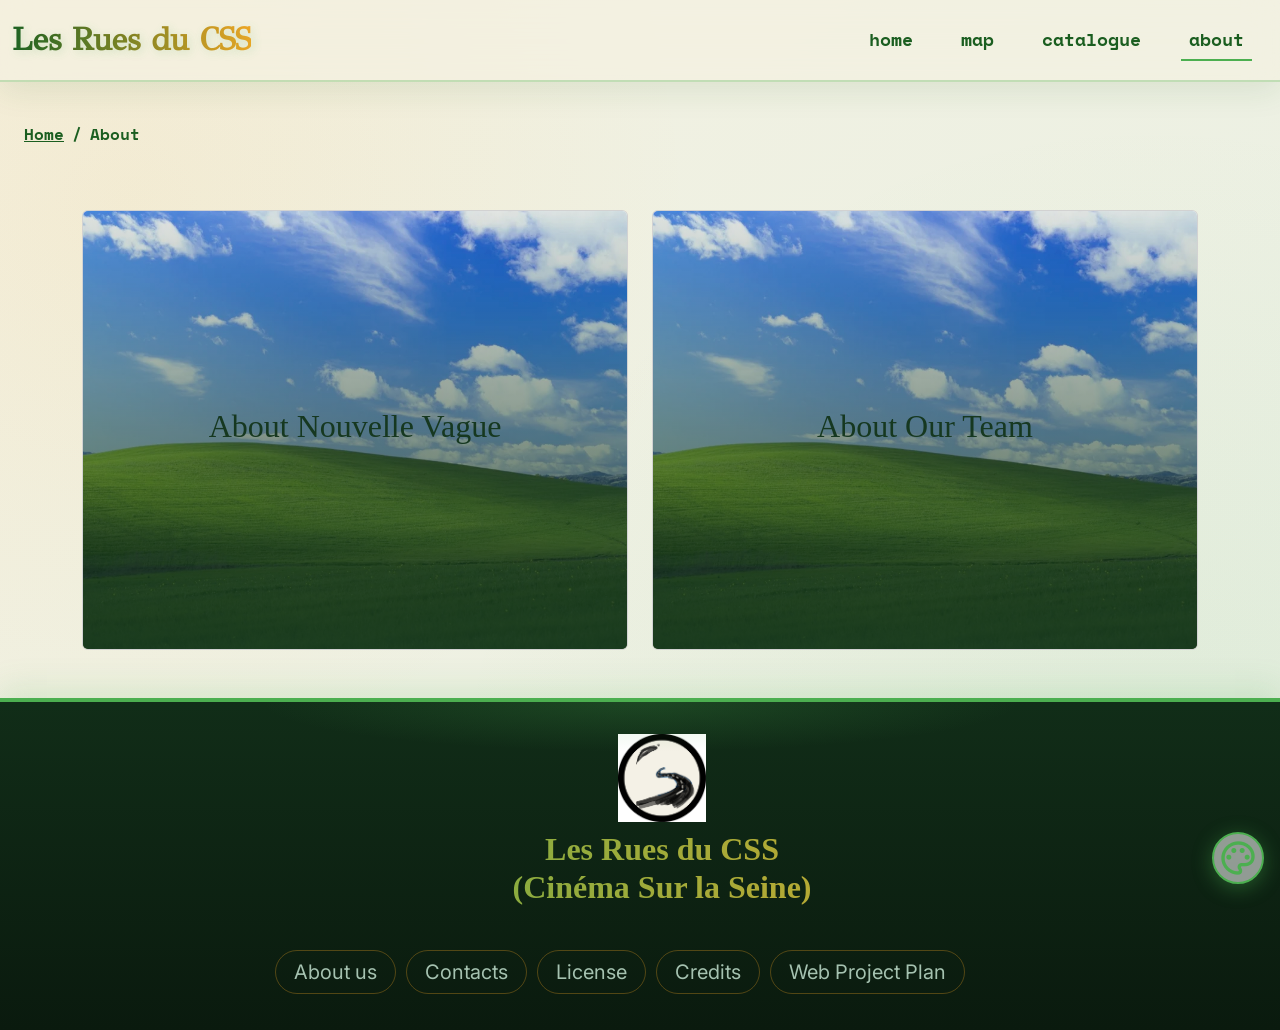
==== about.html @ 94a0505d "fixed about page" ====
<!DOCTYPE html>
<html lang="en">
    <head>
        <meta charset="utf-8">
        <meta name="viewport" content="width=device-width, initial-scale=1">
        <title>About</title>
        <link rel="icon" type="image/x-icon" href="images/S.png">
        <!--Per i google fonts-->
        <link rel="preconnect" href="https://fonts.googleapis.com">
        <link rel="preconnect" href="https://fonts.gstatic.com" crossorigin>
        <link rel="stylesheet" href="https://fonts.googleapis.com/css2?family=Material+Symbols+Outlined">
        <link href="https://fonts.googleapis.com/css2?family=Anton&family=GFS+Didot&family=Inter:ital,opsz,wght@0,14..32,100..900;1,14..32,100..900&family=Montserrat:ital,wght@0,100..900;1,100..900&family=Pinyon+Script&family=Playfair:ital,opsz,wght@0,5..1200,300..900;1,5..1200,300..900&family=Space+Mono:ital,wght@0,400;0,700;1,400;1,700&family=VT323&display=swap" rel="stylesheet">
        <!--Per le bootstrap icons-->
        <link rel="stylesheet" href="https://cdn.jsdelivr.net/npm/bootstrap-icons@1.11.3/font/bootstrap-icons.min.css">

        <!--Link bootstrap-->
        <link href="https://cdn.jsdelivr.net/npm/bootstrap@5.3.8/dist/css/bootstrap.min.css" rel="stylesheet" integrity="sha384-sRIl4kxILFvY47J16cr9ZwB07vP4J8+LH7qKQnuqkuIAvNWLzeN8tE5YBujZqJLB" crossorigin="anonymous">
        
        <!--Script bootstrap-->
        <script src="script/scripts.js" defer></script>
        <script src="https://cdn.jsdelivr.net/npm/bootstrap@5.3.8/dist/js/bootstrap.bundle.min.js" integrity="sha384-FKyoEForCGlyvwx9Hj09JcYn3nv7wiPVlz7YYwJrWVcXK/BmnVDxM+D2scQbITxI" crossorigin="anonymous"></script>
        
       <!--nostro css--> 
        <link id="stylesheet_file" rel="stylesheet"  href="styles/solarpunk_theme.css">

    </head>
    <body data-page="about">

        <div class="theme">
                <div class="closeTheme">
                    <div class="blur-background"></div>
                    <span class="material-symbols-outlined p-1">palette</span></div>
                <div class="openTheme">
                    <div class="blur-background"></div>
                    <span class="material-symbols-outlined p-1 d-block btn-tema" data-file="styles/mechanicum_theme.css">settings</span>
                    <span class="material-symbols-outlined p-1 d-block btn-tema" data-file="styles/solarpunk_theme.css">clear_day</span>
                    <span class="material-symbols-outlined p-1 d-block btn-tema" data-file="styles/nouvelle_vague_theme.css">videocam</span>
                    <span class="material-symbols-outlined p-1 d-block btn-tema" data-file="styles/eighties_theme.css">monitor</span>
                    <span class="material-symbols-outlined p-1 d-block btn-tema" data-file="styles/futurism_theme.css">flash_on</span>
                    <span class="material-symbols-outlined p-1 d-block btn-tema" data-file="styles/rococo_theme.css">spa</span>
                    <span class="material-symbols-outlined p-1 d-block btn-chiudi">palette</span>
                </div>
            </div>

        <!--navbar-->
        <nav class="navbar navbar-expand-lg">
            <div class="container-fluid">
                <span class="col-auto navbar-text">Les Rues du CSS</span>
                <button class="navbar-toggler" type="button" data-bs-toggle="collapse" data-bs-target="#navbarSupportedContent" aria-controls="navbarSupportedContent" aria-expanded="false" aria-label="Toggle navigation">
                    <span class="material-symbols-outlined">menu</span>                
                </button>
                <div class="col-auto collapse navbar-collapse justify-content-end" id="navbarSupportedContent">
                    <ul class="navbar-nav mb-2 mb-lg-0">
                        <li class="nav-item mx-3">
                            <a class="nav-link">home</a>
                        </li>
                        <li class="nav-item mx-3">
                            <a class="nav-link" aria-current="page" href="#">map</a>
                        </li>
                        <li class="nav-item mx-3">
                            <a class="nav-link" href="#">catalogue</a>
                        </li>
                        <li class="nav-item mx-3">
                            <a class="nav-link active" href="#">about</a>
                        </li>
                    </ul>
                </div>
            </div>
        </nav>
        <!--contenuto della pagina-->
        <section class="page_content py-4 m-0">
            <!--BREADCRUMBS-->
            <div class="breadcrumbs d-flex ps-4 py-3 gap-2">
                <a href="">Home</a>
                <p class="mb-0">/</p>
                <a class="disabled">About</a>
            </div>

            <div class="container">
                <div class= "row align-items-center justify-content-space-between my-4 gx-md-4 gy-4">
                    
                    <!--prima immagine cliccabile con link a About nouvelle Vague-->
                        <div class="col-md-6 col-12">
                            <div class="card p-0 about_card">
                                <a href="">
                                    <img class="img-fluid object-fit-cover" src="img/generic_bg.png" alt="Card image">
                                    <div class="card-img-overlay d-flex align-items-center justify-content-center">
                                        <h2 class="card-title">About Nouvelle Vague</h2>
                                    </div>
                                </a>
                            </div>
                        </div>

                    <div class="col-md-6 col-12">    
                        <div class="card p-0 about_card">
                            <a href="">
                                <img class="img-fluid" src="img/generic_bg.png" alt="Card image">
                                <div class="card-img-overlay d-flex align-items-center justify-content-center">
                                    <h2 class="card-title">About Our Team</h2>
                                </div>
                            </a>
                        </div> 
                    </div>   
                        
                </div>
            </div>
        </section>
        <!--FOOTER-->
            <footer class="container-fluid col-12">
                <div class="row py-5 ps-2 py-sm-3">
                    <div class="logo-footer col-xl-4 col-xxl-3 col-12 ps-xl-5 py-3">
                        <div class="logo-img row justify-content-center justify-content-xl-start">
                            <img src="img/S.png" style="max-width: 7rem; max-height: 6rem;" title="Logo" alt="Logo">
                        </div>
                        <div class="row logo-text mt-2 text-center text-xl-start">
                            <h2>Les Rues du CSS <br> (Cinéma Sur la Seine)</h2>
                        </div>
                    </div>
                    <div class="links-footer col-xl-8 col-xxl-9 col-12 pe-xl-5 py-3 py-xxl-0">
                        <div class="row align-items-center h-100">
                            
                            <ul class="nav justify-content-center justify-content-xl-between">
                                
                                <li class="nav-item"><a class="nav-link" href="#">About us</a></li>
                                <li class="nav-item"><a class="pipe nav-link">|</a></li>
                                
                                <li class="nav-item"><a class="nav-link" href="#">Contacts</a></li>
                                <li class="nav-item pipe-contacts"><a class="pipe nav-link">|</a></li>
                                
                                <li class="nav-item"><a class="nav-link" href="#">License</a></li>
                                
                                <li class="nav-item d-none d-lg-inline-block pipe-license"><a class="pipe nav-link">|</a></li>
                                
                                <li class="w-100 d-lg-none"></li>

                                <li class="nav-item mt-2 mt-lg-0"><a class="nav-link" href="#">Credits</a></li>
                                <li class="nav-item mt-2 mt-lg-0"><a class="pipe nav-link">|</a></li>
                                
                                <li class="nav-item mt-2 mt-lg-0"><a class="nav-link" href="#">Web Project Plan</a></li>
                                
                            </ul>                        
                        </div>
                    </div>                    
                </div>
            </footer>
    </body>
</html>
---- styles/solarpunk_theme.css ----
/* ==========================================================================
   LES RUES DU CSS - SOLARPUNK THEME (Ultra-Aesthetic Light Mode)
   ========================================================================== */

:root {
    /* PALETTE SOLARPUNK VIBRANTE */
    --bg-color: #f4f1e1;          /* Carta pergamena / Crema caldo */
    --bg-mint: #e8f0e4;           /* Riflesso menta leggerissimo */
    
    --text-color: #163820;        /* Verde pino scuro (migliore del nero) */
    --text-muted: #51705a;        /* Salvia intenso */
    
    --primary: #1b5e20;           /* Verde foresta */
    --primary-bright: #4caf50;    /* Verde foglia vibrante */
    
    --secondary: #f5a623;         /* Sole del mattino */
    --accent-brass: #d4af37;      /* Ottone / Oro Art Nouveau */

    /* EFFETTI VETRO DI SERRA (Glassmorphism 2.0) */
    --glass-bg: rgba(255, 255, 255, 0.55);
    --glass-border: rgba(255, 255, 255, 0.8);
    --glass-edge: rgba(76, 175, 80, 0.3);
    --glass-shadow: 0 8px 32px rgba(27, 94, 32, 0.1);
    
    /* GLOW VIBRANTI */
    --glow-green: 0 4px 20px rgba(76, 175, 80, 0.4);
    --glow-gold: 0 6px 25px rgba(245, 166, 35, 0.4);
}

/* --- TYPOGRAPHY & GLOBAL --- */
h1, h2, h3 {
    font-family: "Playfair Display", serif;
    font-optical-sizing: auto;
    font-style: normal;
    color: var(--text-color);
}

p, a, span { 
    font-family: "Inter", sans-serif;
    color: var(--text-color);
}

.material-symbols-outlined {
    font-variation-settings:
    'FILL' 0,
    'wght' 400,
    'GRAD' 0,
    'opsz' 24
}

body {
    /* Sfondo organico: un mix tra crema solare e riflessi menta */
    background: linear-gradient(135deg, var(--bg-color) 0%, var(--bg-mint) 100%) !important;
    color: var(--text-color);
    
    /* Sfere di luce fluttuanti in CSS puro */
    background-image: 
        radial-gradient(circle at 10% 20%, rgba(245, 166, 35, 0.08) 0%, transparent 40%),
        radial-gradient(circle at 90% 80%, rgba(76, 175, 80, 0.08) 0%, transparent 50%),
        linear-gradient(135deg, var(--bg-color) 0%, var(--bg-mint) 100%) !important;
    background-attachment: fixed;
}

/* Effetto Testo Metallico per gli accenti */
h1 span {
    background: linear-gradient(90deg, var(--primary-bright), var(--accent-brass));
    -webkit-background-clip: text;
    background-clip: text;
    -webkit-text-fill-color: transparent;
    text-shadow: 0px 4px 15px rgba(245, 166, 35, 0.2);
}

hr {
    border: none !important;
    height: 3px !important;
    background: linear-gradient(90deg, transparent, var(--accent-brass), transparent) !important;
    opacity: 0.7 !important;
}

/* --- NAVBAR (Vetro Iper-Luminoso) --- */
.navbar {
    background: rgba(244, 241, 225, 0.7) !important;
    -webkit-backdrop-filter: blur(16px);
    backdrop-filter: blur(16px);
    border-bottom: 2px solid var(--glass-edge);
    box-shadow: var(--glass-shadow);
}

.navbar-text {
    font-family: "GFS Didot", serif;
    font-size: clamp(1.25rem, 2vw + 1rem, 2rem);
    /* Titolo del sito dorato/verde brillante */
    background: linear-gradient(90deg, var(--primary), var(--secondary));
    -webkit-background-clip: text;
    background-clip: text;
    -webkit-text-fill-color: transparent;
    font-weight: bold;
    text-shadow: 2px 2px 10px rgba(76, 175, 80, 0.2);
}

.navbar-nav .nav-link {
    font-family: "Space Mono", monospace;
    font-weight: bold;
    font-size: clamp(0.75rem, 0.5vw + 0.75rem, 1.5rem);
    color: var(--primary) !important;
    position: relative;
}

/* Animazione organica (sottolineatura che cresce dal centro) */
.navbar-nav .nav-link::after {
    content: '';
    position: absolute;
    width: 0; height: 2px;
    display: block;
    margin-top: 5px;
    right: 0;
    background: var(--secondary);
    -webkit-transition: width 0.4s ease;
    transition: width 0.4s ease;
}
.navbar-nav .nav-link:hover::after, .navbar-nav .nav-link.active::after {
    width: 100%;
    left: 0;
    background: var(--primary-bright);
}

.navbar-toggler {
    color: var(--primary-bright) !important;
    border:  none;
    filter: drop-shadow(0 0 5px rgba(76, 175, 80, 0.5));
}

.navbar-toggler .material-symbols-outlined{
    font-size:clamp(1rem, 5vw, 3rem);
}

/* --- HERO IMAGES (Golden Hour Overlay) --- */
.hero-img, .background-image, .about_bg_image, #about_NV_bg_image {
    background-repeat: no-repeat;
    background-size: cover;
    background-position: center;
    position: relative;
    height: 50vh; /* Altezza di base per desktop */
    min-height: 400px;
    max-height: 550px;
    border-bottom: 4px solid var(--accent-brass);
}

/* Assegnazione dell'immagine di sfondo dall'interno di styles/ */
.hero-img {
    background-image: url('../img/breathless-hero.jpg');
}

/* Filtro "Golden Hour" */
.hero-img::before, .background-image::before {
    content: '';
    position: absolute;
    top: 0; left: 0; width: 100%; height: 100%;
    background: linear-gradient(to bottom, rgba(27, 94, 32, 0.3), rgba(245, 166, 35, 0.25));
    z-index: 0;
}

.catchphrase h1, .catchphrase h1 span, header > .row h1 {
    position: relative;
    z-index: 1;
    text-shadow: 0px 4px 15px rgba(0, 0, 0, 0.7);
    color: #ffffff !important; 
}

/* --- CARDS & PANELS (Serre di Vetro) --- */
.paper-card {
    background: var(--glass-bg);
    -webkit-backdrop-filter: blur(12px);
    backdrop-filter: blur(12px);
    border: 1px solid var(--glass-border);
    border-left: 4px solid var(--primary-bright); /* Bordo strutturale verde */
    border-radius: 16px;
    color: var(--text-color);
    box-shadow: var(--glass-shadow);
    transition: all 0.4s cubic-bezier(0.175, 0.885, 0.32, 1.275); /* Effetto rimbalzo */
}

.paper-card:hover {
    transform: translateY(-8px) scale(1.01);
    box-shadow: 0 15px 35px rgba(76, 175, 80, 0.2);
    border-left: 4px solid var(--secondary);
}

.paper-card a{
    color:#4caf50;
    font-weight: 500;
    text-decoration: none;
}

.paper-card a:hover{
    color:#f5a623;
    text-decoration: underline;
}

.bi-chevron-down {
    color: var(--primary-bright) !important;
    filter: drop-shadow(0 2px 4px rgba(76,175,80,0.4));
    position: absolute !important;
    top: 0.3rem;
    right: 0.75rem; 
    font-size: clamp(1rem, 0.8rem + 1vw, 1.75rem) !important;
    margin: 0;
    -webkit-text-stroke: 1px currentColor;
}

a[aria-expanded="true"] i {
    transform: rotate(180deg);
    display: inline-block;
    transition: transform 0.3s ease;
}

a[aria-expanded="false"] i {
    transition: transform 0.3s ease;
}

/* --- ZOOM CARDS & IMAGES --- */
.zoom-card {
    border-radius: 12px;
    overflow: hidden;
    box-shadow: var(--glass-shadow);
    border: 2px solid transparent;
    transition: all 0.4s ease;
}

.zoom-card .img-fluid {
    transition: transform 1s cubic-bezier(0.25, 0.46, 0.45, 0.94);
}

.zoom-card:hover {
    border-color: var(--accent-brass);
    box-shadow: var(--glow-gold);
}

.zoom-card:hover .img-fluid {
    transform: scale(1.1) rotate(1deg); /* Leggera rotazione dinamica */
}

.card-img-overlay {
    background: linear-gradient(to top, rgba(22, 56, 32, 0.9), rgba(22, 56, 32, 0.1)) !important;
    border-radius: 0;
}

.zoom-card .card-title {
    color: #ffffff !important;
    transition: all 0.3s ease;
}

.zoom-card:hover .card-title {
    color: var(--secondary) !important;
    text-shadow: 0 0 15px var(--secondary);
    transform: translateY(-5px);
}

/* Filtro fotografico Solarpunk per la home */
.explore-card {
    filter: sepia(0.3) hue-rotate(60deg) saturate(1.2) contrast(1.1); 
}

.zoom-card:hover .explore-card {
    filter: sepia(0) hue-rotate(0) saturate(1.3) contrast(1.1);
}

/* --- PILLS, BUTTONS & PROGRESS BAR --- */
button {
    border-radius: 50px !important;
    transition: all 0.3s ease;
}

.pill {
    color: #ffffff;
    border-radius: 50px;
    display: inline-flex;
    align-items: center;
    background: linear-gradient(135deg, var(--primary), var(--primary-bright));
    box-shadow: var(--glow-green);
    font-size: clamp(0.8rem, 1.3vw, 1.2rem);
    border: 2px solid transparent;
    transition: all 0.3s cubic-bezier(0.4, 0, 0.2, 1);
}

.pill:hover {
    transform: translateY(-3px);
    background: linear-gradient(135deg, var(--secondary), var(--accent-brass));
    box-shadow: var(--glow-gold);
    color: var(--text-color);
}

.pill span { color: inherit; font-weight: 600; }

.progress-bar {
    background: linear-gradient(90deg, var(--primary-bright), var(--secondary)) !important;
    box-shadow: 0 0 15px var(--primary-bright);
}

#backToFirst {
    color: #ffffff !important;
    background: linear-gradient(135deg, var(--primary), var(--primary-bright)) !important;
    border: none !important;
    box-shadow: var(--glow-green);
}

#backToFirst:hover {
    transform: scale(1.1);
    background: linear-gradient(135deg, var(--secondary), var(--accent-brass)) !important;
    box-shadow: var(--glow-gold);
}

/* --- FOOTER: LA RADICE PROFONDA --- */
/* Invece del nero, usiamo un verde foresta scurissimo con testi in oro e menta */
footer {
    background: linear-gradient(to bottom, #112d18, #0a1a0e) !important;
    border-top: 4px solid var(--primary-bright);
    box-shadow: 0 -10px 30px rgba(76, 175, 80, 0.15);
    position: relative;
    overflow: hidden;
}

/* Sfumatura luminosa interna al footer */
footer::before {
    content: '';
    position: absolute;
    top: -50px; left: 50%; transform: translateX(-50%);
    width: 60%; height: 100px;
    background: radial-gradient(ellipse, rgba(76, 175, 80, 0.2) 0%, transparent 70%);
    pointer-events: none;
}

footer a.nav-link, footer p {
    color: #a5c2b0 !important; /* Menta polvere */
}

footer .nav-link{
    font-size: 1.25rem;
}

footer h2 {
    background: linear-gradient(90deg, var(--primary-bright), var(--secondary));
    -webkit-background-clip: text;
    background-clip: text;
    -webkit-text-fill-color: transparent;
    font-weight: 900;
}

footer ul a {
    color: var(--secondary) !important;
    border: 1px solid rgba(245, 166, 35, 0.3) !important;
    background: rgba(255, 255, 255, 0.05);
    border-radius: 30px;
    padding: 6px 18px !important;
    margin: 4px 5px;
    transition: all 0.3s ease;
}

footer ul a:not(.pipe):hover {
    color: #112d18 !important;
    background-color: var(--secondary);
    box-shadow: var(--glow-gold);
    transform: translateY(-2px);
}

.pipe { display: none !important; } /* Niente barre verticali industriali */

/* --- BREADCRUMBS --- */
.breadcrumbs a, .breadcrumbs p {
    font-family: "Space Mono", monospace;
    color: var(--primary);
    font-weight: 600;
}
.breadcrumbs a.disabled {
    text-decoration: none;
}

.breadcrumbs a:not(.disabled) {
    text-decoration: underline;
}

.breadcrumbs a:hover:not(.disabled) {
    color: var(--secondary);    
    text-shadow: 0 0 8px rgba(245, 166, 35, 0.4);
}

/* --- MAP & CATALOGUE SPECIFICS --- */

/* --- MAPPA LEAFLET SOLARPUNK --- */
#map {
    height: 65vh;
    min-height: 450px;
    width: 95%;
    margin: 1.5rem auto;
    border: 2px solid var(--glass-border);
    box-shadow: var(--glass-shadow);
    background-color: var(--bg-color);
    z-index: 1; /* Rimane sotto la navbar */
}

#head-info #title-sect {
    color: var(--primary);
    font-weight: bold;
    margin: 1rem 0;
}

#info-panel {
    border: 1px solid var(--glass-border);
    background: var(--glass-bg);
    -webkit-backdrop-filter: blur(12px);
    backdrop-filter: blur(12px);
    box-shadow: var(--glass-shadow);
}

.card_link { 
    color: var(--primary-bright); 
    font-weight: bold; 
    text-decoration: none; 
    text-decoration-color: transparent; 
    transition: 0.3s;
}

.card_link:not(span):hover{ 
    color: var(--secondary); 
    text-decoration-color: var(--secondary); 
}

.card_arrow {
    color: #a87c43 !important;
    display: inline-block;
    width: 0;
    opacity: 0;
    overflow: hidden;
    white-space: nowrap;
    transition: width 1s linear, opacity 0.5s linear, margin-left 1s linear;
    color: var(--accent-brass);
}

.card_link:hover .card_arrow {
    width: auto; 
    opacity: 1;
    margin-left: 0.10rem;
}

.row_catalogue .card img {
    width: 100%;
    aspect-ratio: 4/3;
    object-fit: cover;
    object-position: center;
}

.pagination button { 
    padding: 8px 12px;
    text-decoration: none;
    border: 1px solid var(--primary-bright, #4caf50);
    color: var(--primary, #2e7d32);  
    background-color: transparent;
    margin: 0 4px;
    border-radius: 5px;
    display: inline-flex;
    align-items: center;
    justify-content: center;
}

.pagination .page-num:hover, .pagination .page-num.active { 
    background-color: var(--primary-bright, #4caf50);
    color: #ffffff !important;
    transition: 0.3s ease;
}

.pagination .arrow:hover {
    background: var(--accent-brass, #ffd54f);
    color: #1a1a1a !important;
}

.pagination button:disabled {
    opacity: 0.4;
    cursor: not-allowed;
    pointer-events: none;
}

.pagination .page-ellipsis {
    padding: 8px 6px;
    color: var(--primary, #2e7d32);
    display: inline-flex;
    align-items: center;
    justify-content: center;
    user-select: none;
}

#desktop_filter_toggle { 
    background-color: #d4af37; 
    color: var(--primary); 
    border: 2px solid var(--primary-bright);
    box-shadow: var(--glow-green);
}
#desktop_filter_toggle:hover { 
    background-color: var(--primary-bright); 
    color: #ffffff; 
}

/* =========================================
   STRUTTURA FILTRI CATALOGO (Necessaria per JS)
   ========================================= */

/* Comportamento della sidebar SOLO su Desktop */
@media (min-width: 768px) {
    .filter-sidebar {
        /* Larghezza desiderata del menu a comparsa */
        width: 25%;
        /* Transizione fluida su larghezza per l'effetto push */
        transition: width 0.3s ease-in-out;
        overflow-x: hidden;
        flex-shrink: 0;
    }

    /* Stato chiuso di default gestito da JS */
    .filter-sidebar.collapsed-desktop {
        width: 0;
    }

    .filter-content-wrapper {
        width: 100%;
        padding: 1rem;
    }

    /* Animazione rotazione icona freccia */
    .btn-desktop-toggle #arrow_forward_ios {
        transition: transform 0.3s ease;
    }

    /* Classe aggiunta da JS per ruotare la freccia */
    .btn-desktop-toggle.is-open #arrow_forward_ios {
        transform: rotate(180deg);
    }
}

/* Comportamento Mobile */
@media (max-width: 767.98px) {
    /* Il padding corretto per l'Offcanvas nativo di Bootstrap */
    .filter-content-wrapper {
        width: 100%;
        padding: 0;
    }
}

.filter-group {
    margin-bottom: 1.5rem;
}

.filter-group label {
    font-weight: 500;
    margin-bottom: 0.5rem;
}

.btn-mobile-toggle {
    background-color: var(--glass-edge);
    border: 2px solid #A87C43;
    border-radius: 50px;
    padding: 0.75rem;
    font-family: "GFS Didot", Times, serif;
}

#catalogue_page_title {
    border-bottom: 2px solid var(--glass-edge);
}

.custom-panel, .sub-panel-filter, .sub-panel-explore {
    background: var(--glass-bg);
    -webkit-backdrop-filter: blur(16px);
    backdrop-filter: blur(16px);
    border: 1px solid var(--glass-border);
    box-shadow: 0 10px 40px rgba(27, 94, 32, 0.15);
    border-radius: 16px;
}

/* --- SCROLLBAR ECOLOGICA BIO-LUMINESCENTE --- */
::-webkit-scrollbar { width: 12px; }
::-webkit-scrollbar-track { background: var(--bg-color); }
::-webkit-scrollbar-thumb {
    background: var(--primary-bright);
    border-radius: 12px;
    border: 3px solid var(--bg-color);
}
::-webkit-scrollbar-thumb:hover { 
    background: var(--secondary); 
}


/* ==========================================================================
   MEDIA QUERIES
   ========================================================================== */
@media (max-width: 520px) {
    .hero-img { height: 30vh !important; background-position: 20% center !important; }
}
@media (min-width:521px) and (max-width: 768px) {
    .hero-img { background-position: 50% center !important; }
    header#prova { height: 30vh; background-position: left bottom !important; }
}
@media (max-width: 992px) {
    .hero-img { height: 40vh; background-position: 35% center; }
    .pipe-license { display: none !important; }
    header#prova { height: 40vh; background-position: left bottom !important; }
    .catchphrase { font-size: 2.7rem !important; }
}
@media (min-width:769px) and (max-width: 942px) {
    .hero-img { background-position: 70% center !important; }
}
@media (min-width: 1000px) and (max-width: 1200px) {
    header#prova { background-position: 60% center; }
}
@media (min-width: 767px) and (max-width: 928px) {
    .pretty-catch { display: block !important; }
}
@media (min-width: 1408px) {
    .pretty-big-catch { display: none !important; }
}
@media (min-width: 796px) {
    .pretty-title { display: none; }
}
@media (max-width: 795px) {
    .pretty-title { display: block; }
}
@media (max-width:440px) {
    .pipe-contacts { opacity: 0 !important; }
}
@media (min-width: 1199px) and (max-width: 1282px) {
    .logo-footer, .links-footer { flex: 0 0 auto !important; width: 100% !important; }
    .links-footer { padding-top: 1rem !important; padding-bottom: 1rem !important; }
    .links-footer .row ul, .logo-footer .logo-img.justify-content-center { justify-content: center !important; }
    .logo-footer .logo-text.text-center { text-align: center !important; }
}
@media (max-width: 577px) {
    .catchphrase { font-size: 2rem !important; }
    header > .row { height: 60% !important; }        
}


/*ABOUT*/

/* 1. The container stays exactly the same size */
.about_card {
  overflow: hidden; /* This is the "window" that stays still */
  display: block;   /* Ensures the anchor tag respects dimensions */
  position: relative;
}

.about_card:hover h2{
    color: var(--secondary);
}

.about_card:hover {
    border: 3px solid var(--primary-bright);
}

/* 2. The image transition */
.about_card img {
  transition: transform 0.5s ease;
  width: 100%;
  height: 100%;
}

/* 3. TARGET ONLY THE IMAGE ON HOVER */
/* Correct: The card is hovered, but ONLY the image scales */
.about_card:hover img {
  transform: scale(1.1);
}

/* Ensure the overlay doesn't zoom with the image */
.about_card:hover .card-img-overlay {
  transform: none; 
}


.about_bg_image {
    background-image: url(../img/generic_bg.png);
    background-size: cover;
    background-position: center;
    background-repeat: no-repeat;
    height: 30vw;
}

/* ==========================================================================
   FIX FUNZIONALITÀ TOUR.HTML E JS (Logica di visualizzazione)
   ========================================================================== */

/* Nasconde tutti i paragrafi di base */
.paragraph {
    display: none !important;
}

/* Mostra solo il paragrafo attivo con l'animazione */
.active {
    display: block !important;
    animation: fade 1s ease forwards;
}

@keyframes fade {
    from { opacity: 0; }
    to { opacity: 1; }
}

/* Gestione dei bottoni disabilitati (quando arrivi a inizio/fine tour) */
button:disabled {
    pointer-events: auto !important;
    cursor: not-allowed !important;
    opacity: 0.3 !important;
    filter: grayscale(1) !important;
    box-shadow: none !important;
    transform: none !important;
}

/* Fix per i Bottoni Previous/Next (Li trasformiamo in leve di ferro) */
.btn-outline-secondary {
    color: var(--text-bone) !important;
    background: var(--void-black) !important;
    border: 4px solid var(--iron-plate) !important;
    box-shadow: 4px 4px 0 var(--blood-rust) !important;
    font-family: "Space Mono", monospace !important;
    text-transform: uppercase;
    font-weight: 900;
    transition: 0s !important;
    border-radius: 0 !important;
}

.btn-outline-secondary:hover:not(:disabled) {
    background: var(--blood-rust) !important;
    color: var(--void-black) !important;
    border-color: var(--void-black) !important;
    transform: translate(4px, 4px);
    box-shadow: 0px 0px 0 #000 !important;
}

/* Fix della struttura del Menu dei Temi in basso a destra */
.theme {
    height: auto;
}

.closeTheme, .openTheme {
    position: fixed;
    bottom: 1rem;
    right: 1rem;
    z-index: 1000;
    cursor: pointer;
}

.closeTheme span {
    font-size: 2.5rem;
    border: 2px solid var(--primary-bright);
    border-radius: 100%;
    color: var(--primary-bright);
    background: var(--glass-bg);
    backdrop-filter: blur(8px);
    box-shadow: var(--glow-green);
    display: block;
}

.openTheme {
    display: none;
    border: 2px solid var(--primary-bright);
    border-radius: 50px;
    background: var(--glass-bg);
    backdrop-filter: blur(8px);
    box-shadow: var(--glow-green);
}

.openTheme span {
    color: var(--primary-bright);
    font-size: 2.5rem;
    display: block;
    padding: 5px;
    background: transparent;
    cursor: pointer;
}

.openTheme span:hover, .closeTheme span:hover {
    color: var(--secondary);
}

.blur-background {
    position: absolute;
    top: 0;
    left: 0;
    width: 100%;
    height: 100%;
    -webkit-backdrop-filter: blur(4px);
    backdrop-filter: blur(4px);
    z-index: -1;
    border-radius: 50px;
}
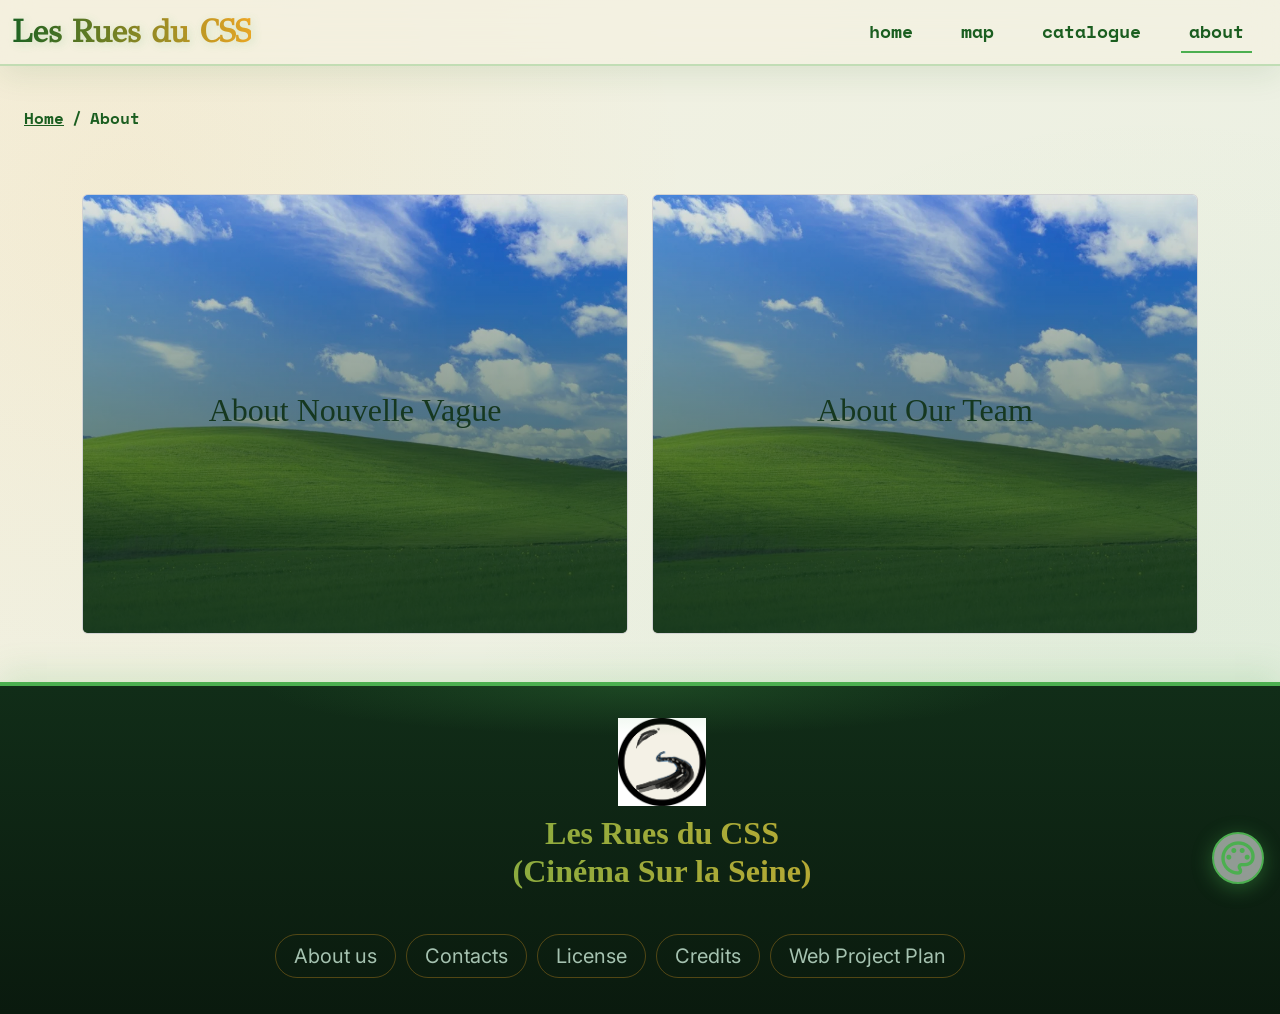
==== commit 797657be: "stylized the map for all the themes and added link reference to all the links" ====
--- a/about.html
+++ b/about.html
@@ -45,23 +45,23 @@
         <!--navbar-->
         <nav class="navbar navbar-expand-lg">
             <div class="container-fluid">
-                <span class="col-auto navbar-text">Les Rues du CSS</span>
+                <a href="index.html" id="logo-link"><span class="col-auto navbar-text">Les Rues du CSS</span></a>
                 <button class="navbar-toggler" type="button" data-bs-toggle="collapse" data-bs-target="#navbarSupportedContent" aria-controls="navbarSupportedContent" aria-expanded="false" aria-label="Toggle navigation">
                     <span class="material-symbols-outlined">menu</span>                
                 </button>
                 <div class="col-auto collapse navbar-collapse justify-content-end" id="navbarSupportedContent">
                     <ul class="navbar-nav mb-2 mb-lg-0">
                         <li class="nav-item mx-3">
-                            <a class="nav-link">home</a>
+                            <a class="nav-link" href="index.html">home</a>
                         </li>
                         <li class="nav-item mx-3">
-                            <a class="nav-link" aria-current="page" href="#">map</a>
+                            <a class="nav-link" aria-current="page" href="map.html">map</a>
                         </li>
                         <li class="nav-item mx-3">
-                            <a class="nav-link" href="#">catalogue</a>
+                            <a class="nav-link" href="catalogue.html">catalogue</a>
                         </li>
                         <li class="nav-item mx-3">
-                            <a class="nav-link active" href="#">about</a>
+                            <a class="nav-link active" aria-current="page">about</a>
                         </li>
                     </ul>
                 </div>
@@ -71,7 +71,7 @@
         <section class="page_content py-4 m-0">
             <!--BREADCRUMBS-->
             <div class="breadcrumbs d-flex ps-4 py-3 gap-2">
-                <a href="">Home</a>
+                <a href="index.html">Home</a>
                 <p class="mb-0">/</p>
                 <a class="disabled">About</a>
             </div>
@@ -82,7 +82,7 @@
                     <!--prima immagine cliccabile con link a About nouvelle Vague-->
                         <div class="col-md-6 col-12">
                             <div class="card p-0 about_card">
-                                <a href="">
+                                <a href="about_nouvelle_vague.html">
                                     <img class="img-fluid object-fit-cover" src="img/generic_bg.png" alt="Card image">
                                     <div class="card-img-overlay d-flex align-items-center justify-content-center">
                                         <h2 class="card-title">About Nouvelle Vague</h2>
@@ -93,7 +93,7 @@
 
                     <div class="col-md-6 col-12">    
                         <div class="card p-0 about_card">
-                            <a href="">
+                            <a href="about_our_team.html">
                                 <img class="img-fluid" src="img/generic_bg.png" alt="Card image">
                                 <div class="card-img-overlay d-flex align-items-center justify-content-center">
                                     <h2 class="card-title">About Our Team</h2>
--- a/styles/solarpunk_theme.css
+++ b/styles/solarpunk_theme.css
@@ -98,6 +98,10 @@
     text-shadow: 2px 2px 10px rgba(76, 175, 80, 0.2);
 }
 
+#logo-link{
+    text-decoration: none;
+}
+
 .navbar-nav .nav-link {
     font-family: "Space Mono", monospace;
     font-weight: bold;
@@ -409,7 +413,37 @@
     background: var(--glass-bg);
     -webkit-backdrop-filter: blur(12px);
     backdrop-filter: blur(12px);
+    padding: 20px;
     box-shadow: var(--glass-shadow);
+}
+
+.leaflet-popup-content-wrapper .card{
+    border: none;
+}
+
+#map .card .card-body button{
+    background: linear-gradient(135deg, var(--primary), var(--primary-bright));
+    color: #ffffff;
+    border: none;
+    margin-top: 10px;
+}
+
+#map .card .card-body button:hover{
+    background: linear-gradient(135deg, var(--secondary), var(--accent-brass));
+    box-shadow: var(--glow-gold);
+}
+
+#map .card .card-body{
+    padding:10px 10px;
+}
+
+#info-panel #img-div img{
+    max-height: 400px;
+    margin: auto;
+}
+
+#map .leaflet-popup-content .card{
+    padding: 0px !important;
 }
 
 .card_link { 
@@ -485,6 +519,7 @@
     display: inline-flex;
     align-items: center;
     justify-content: center;
+    -webkit-user-select: none;
     user-select: none;
 }
 
@@ -671,13 +706,159 @@
   transform: none; 
 }
 
-
-.about_bg_image {
-    background-image: url(../img/generic_bg.png);
-    background-size: cover;
-    background-position: center;
-    background-repeat: no-repeat;
-    height: 30vw;
+#meet-team {
+    font-size: clamp(2rem, 4vw + 1.25rem, 3.5rem);
+    font-weight: 500;
+    line-height: 1.2;
+}
+
+.card.id_team{
+    border:none;
+}
+
+.id_team{
+    box-shadow: var(--glow-gold);
+}
+
+.id_team .card-body{
+    border-radius: 6px;
+    border-top-left-radius: 0px;
+    border-top-right-radius: 0px;
+    border: 3px var(--accent-brass) solid;
+    border-top: 0px;
+    background-color: var(--glass-bg);
+}
+
+/*ABOUT NOUVELLE VAGUE*/
+
+@media (min-width: 991px){
+    aside.bookmarks {
+        position: sticky; 
+        top: 20px; /* Regola questa distanza in base alle tue esigenze */
+    }
+}
+
+aside.bookmarks {
+    align-self: flex-start; /* Fondamentale per layout flex */
+    height: auto;
+}
+
+/* ==========================================================================
+   MENU ASIDE - STILE SOLARPUNK (Serra Cartografica)
+   ========================================================================== */
+
+aside.bookmarks {
+    /* 1. Effetto Vetro (Glassmorphism) ereditato dalle tue card */
+    line-height: 1.5;
+    padding: 10px;
+    background: var(--glass-bg);
+    -webkit-backdrop-filter: blur(12px);
+    backdrop-filter: blur(12px);
+    border: 1px solid var(--glass-border);
+    border-radius: 16px;
+    padding: 1.5rem 1.5rem 1.5rem 2rem !important;
+    
+    /* 2. Bordo strutturale bio-tech e Ombreggiatura */
+    border-left: 4px solid var(--primary-bright); 
+    box-shadow: var(--glass-shadow);
+    transition: all 0.4s cubic-bezier(0.175, 0.885, 0.32, 1.275);
+}
+
+aside.bookmarks:hover {
+    box-shadow: 0 15px 35px rgba(76, 175, 80, 0.15);
+    border-left: 4px solid var(--secondary); /* Al passaggio diventa oro mattutino */
+}
+
+aside.bookmarks ol {
+    list-style: none; /* Togliamo i numeri base */
+    counter-reset: solarpunk-counter; /* Creiamo un contatore custom */
+    padding-left: 0;
+    margin-bottom: 0;
+}
+
+aside.bookmarks ol li {
+    counter-increment: solarpunk-counter;
+    margin-bottom: 0.85rem;
+    position: relative;
+    padding-left: 2.2rem;
+}
+
+/* 5. Stile per i Numeri (stile codice / terminale verde) */
+aside.bookmarks ol li::before {
+    content: counter(solarpunk-counter, decimal-leading-zero) "."; /* Formato 01, 02 */
+    position: absolute;
+    left: 0;
+    top: 0;
+    color: var(--primary-bright);
+    font-family: "Space Mono", monospace;
+    font-weight: bold;
+    font-size: 0.95rem;
+    text-shadow: var(--glow-green);
+}
+
+/* 6. Stile Link del Menu */
+aside.bookmarks a {
+    color: var(--text-muted); /* Color salvia */
+    text-decoration: none;
+    font-family: "Inter", sans-serif;
+    font-size: 0.95rem;
+    font-weight: 500;
+    transition: all 0.3s ease;
+    display: inline-block;
+}
+
+/* 7. Hover dinamico e luminoso */
+aside.bookmarks a:hover {
+    color: var(--secondary);
+    transform: translateX(6px); /* Scorrimento in avanti fluido */
+    text-shadow: var(--glow-gold);
+}
+
+
+/* ==========================================================================
+   STILE TESTO PRINCIPALE (GRASSETTI E LINK SOLARPUNK)
+   ========================================================================== */
+
+/* Elementi Strong - Radicati a terra */
+#about_NV_text_content strong {
+    color: var(--primary); /* Verde foresta scuro per non appesantire */
+    font-weight: 800;
+}
+
+#about_NV_text_content h2 {
+    font-size: clamp(1.5rem, 1.2rem + 1.5vw, 2.25rem);    
+    font-weight: 400;
+}
+
+#about_NV_text_content h2:not(#revolution){
+    padding-top: 2.5rem;
+}
+
+#about_NV_text_content p{
+    font-size: clamp(1rem, 0.9rem + 0.3vw, 1.25rem);
+    line-height: 1.6;    
+    font-weight: 400;
+}
+
+/* Link nel testo - Gialli e sottolineati di default */
+#about_NV_text_content a {
+    color: var(--secondary);
+    text-decoration: underline; 
+    text-decoration-color: rgba(245, 166, 35, 0.6); /* Sottolineatura giallo-oro leggermente trasparente */
+    text-underline-offset: 4px; /* Stacca la linea dal testo per un look più pulito */
+    transition: all 0.3s ease;
+}
+
+/* Hover dei Link - Effetto bagliore solare/neon */
+#about_NV_text_content a:hover {
+    color: #f5a623; /* Diventa leggermente più chiaro/dorato al passaggio */
+    text-decoration-color: var(--accent-brass);
+    text-decoration-thickness: 2px; /* La linea diventa un po' più spessa */
+    
+    /* Il bagliore! Usiamo due livelli di text-shadow per creare un vero effetto "Glow" */
+    text-shadow: 
+        0 0 8px rgba(245, 166, 35, 0.8),
+        0 0 15px rgba(245, 166, 35, 0.4);
 }
 
 /* ==========================================================================
@@ -750,6 +931,7 @@
     border-radius: 100%;
     color: var(--primary-bright);
     background: var(--glass-bg);
+    -webkit-backdrop-filter: blur(8px);
     backdrop-filter: blur(8px);
     box-shadow: var(--glow-green);
     display: block;
@@ -760,6 +942,7 @@
     border: 2px solid var(--primary-bright);
     border-radius: 50px;
     background: var(--glass-bg);
+    -webkit-backdrop-filter: blur(8px);
     backdrop-filter: blur(8px);
     box-shadow: var(--glow-green);
 }
@@ -773,7 +956,7 @@
     cursor: pointer;
 }
 
-.openTheme span:hover, .closeTheme span:hover {
+.openTheme span:not(.btn-chiudi):hover {
     color: var(--secondary);
 }
 
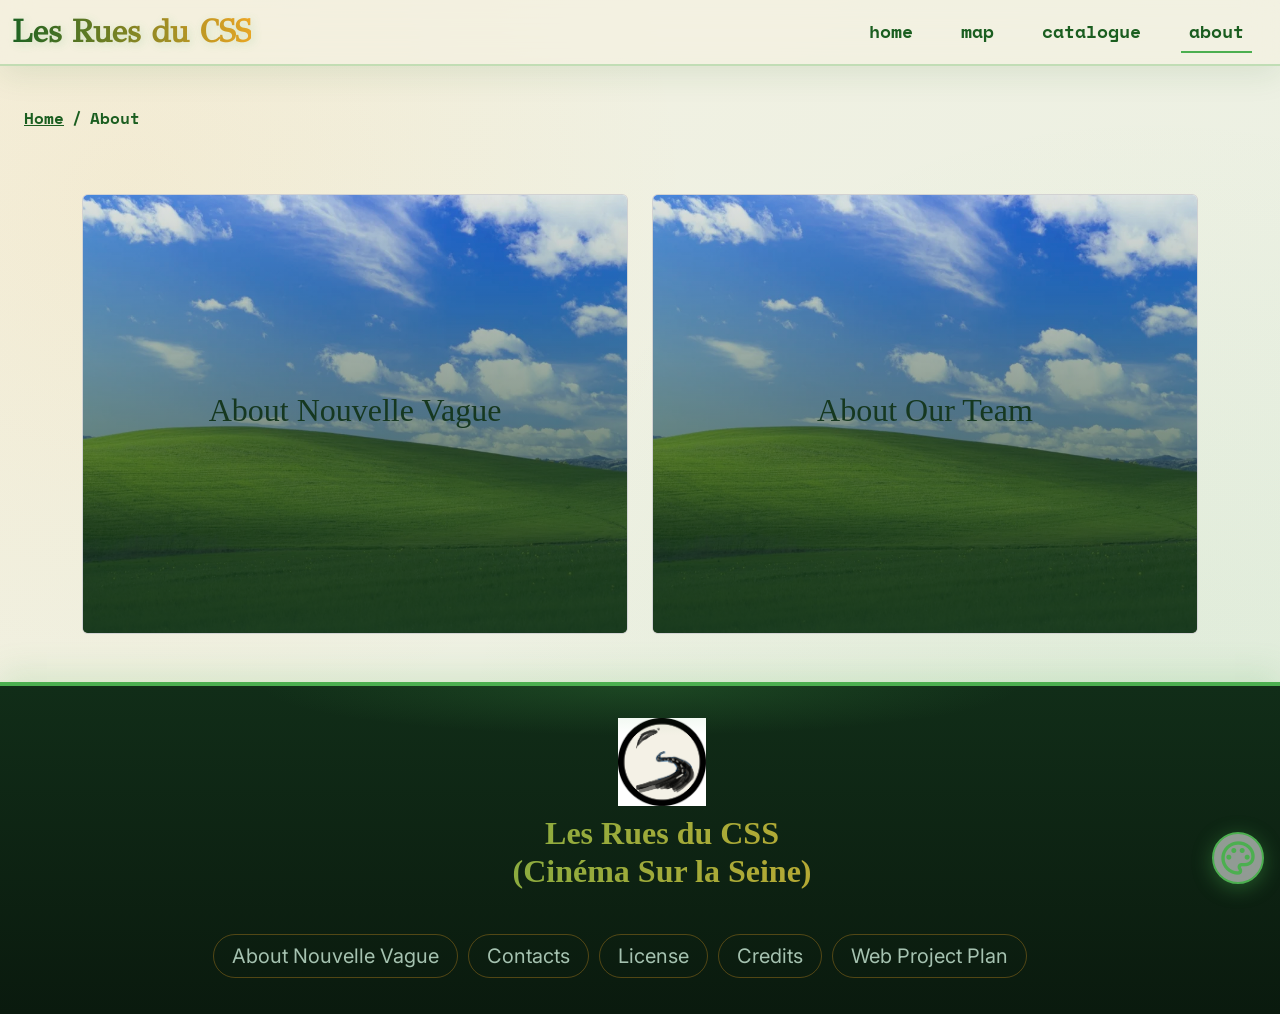
==== commit 2ff587fe: "adjust photos and breadcrumbs" ====
--- a/about.html
+++ b/about.html
@@ -107,41 +107,41 @@
         </section>
         <!--FOOTER-->
             <footer class="container-fluid col-12">
-                <div class="row py-5 ps-2 py-sm-3">
-                    <div class="logo-footer col-xl-4 col-xxl-3 col-12 ps-xl-5 py-3">
-                        <div class="logo-img row justify-content-center justify-content-xl-start">
-                            <img src="img/S.png" style="max-width: 7rem; max-height: 6rem;" title="Logo" alt="Logo">
-                        </div>
-                        <div class="row logo-text mt-2 text-center text-xl-start">
-                            <h2>Les Rues du CSS <br> (Cinéma Sur la Seine)</h2>
-                        </div>
+            <div class="row py-5 ps-2 py-sm-3">
+                <div class="logo-footer col-xl-4 col-xxl-3 col-12 ps-xl-5 py-3">
+                    <div class="logo-img row justify-content-center justify-content-xl-start">
+                        <img src="img/S.png" style="max-width: 7rem; max-height: 6rem;" title="Logo" alt="Logo">
                     </div>
-                    <div class="links-footer col-xl-8 col-xxl-9 col-12 pe-xl-5 py-3 py-xxl-0">
-                        <div class="row align-items-center h-100">
+                    <div class="row logo-text mt-2 text-center text-xl-start">
+                        <h2>Les Rues du CSS <br> (Cinéma Sur la Seine)</h2>
+                    </div>
+                </div>
+                <div class="links-footer col-xl-8 col-xxl-9 col-12 pe-xl-5 py-3 py-xxl-0">
+                    <div class="row align-items-center h-100">
+                        
+                        <ul class="nav justify-content-center justify-content-xl-between">
                             
-                            <ul class="nav justify-content-center justify-content-xl-between">
-                                
-                                <li class="nav-item"><a class="nav-link" href="#">About us</a></li>
-                                <li class="nav-item"><a class="pipe nav-link">|</a></li>
-                                
-                                <li class="nav-item"><a class="nav-link" href="#">Contacts</a></li>
-                                <li class="nav-item pipe-contacts"><a class="pipe nav-link">|</a></li>
-                                
-                                <li class="nav-item"><a class="nav-link" href="#">License</a></li>
-                                
-                                <li class="nav-item d-none d-lg-inline-block pipe-license"><a class="pipe nav-link">|</a></li>
-                                
-                                <li class="w-100 d-lg-none"></li>
+                            <li class="nav-item"><a class="nav-link" href="about_nouvelle_vague.html">About Nouvelle Vague</a></li>
+                            <li class="nav-item"><a class="pipe nav-link">|</a></li>
+                            
+                            <li class="nav-item"><a class="nav-link" href="#">Contacts</a></li>
+                            <li class="nav-item pipe-contacts"><a class="pipe nav-link">|</a></li>
+                            
+                            <li class="nav-item"><a class="nav-link" href="#">License</a></li>
+                            
+                            <li class="nav-item d-none d-lg-inline-block pipe-license"><a class="pipe nav-link">|</a></li>
+                            
+                            <li class="w-100 d-lg-none"></li>
 
-                                <li class="nav-item mt-2 mt-lg-0"><a class="nav-link" href="#">Credits</a></li>
-                                <li class="nav-item mt-2 mt-lg-0"><a class="pipe nav-link">|</a></li>
-                                
-                                <li class="nav-item mt-2 mt-lg-0"><a class="nav-link" href="#">Web Project Plan</a></li>
-                                
-                            </ul>                        
-                        </div>
-                    </div>                    
-                </div>
-            </footer>
+                            <li class="nav-item mt-2 mt-lg-0"><a class="nav-link" href="about_us.html">Credits</a></li>
+                            <li class="nav-item mt-2 mt-lg-0"><a class="pipe nav-link">|</a></li>
+                            
+                            <li class="nav-item mt-2 mt-lg-0"><a class="nav-link" href="#">Web Project Plan</a></li>
+                            
+                        </ul>                        
+                    </div>
+                </div>                    
+            </div>
+        </footer>
     </body>
 </html>
--- a/styles/solarpunk_theme.css
+++ b/styles/solarpunk_theme.css
@@ -269,6 +269,21 @@
     filter: sepia(0) hue-rotate(0) saturate(1.3) contrast(1.1);
 }
 
+/*TOUR*/
+
+.background-image {
+    width:100%;
+    height:50vh;
+    background: linear-gradient(to bottom, rgba(27, 94, 32, 0.3), rgba(245, 166, 35, 0.25)), url('../img/saint_sulpiere.png');    background-repeat: no-repeat;
+    background-position: bottom center;
+    background-size:cover;
+    background-attachment: fixed;
+}
+
+.background-image h2 {
+    font-size: clamp(1.5rem, 1.2rem + 1.5vw, 2.25rem);
+}
+
 /* --- PILLS, BUTTONS & PROGRESS BAR --- */
 button {
     border-radius: 50px !important;
@@ -280,7 +295,7 @@
     border-radius: 50px;
     display: inline-flex;
     align-items: center;
-    background: linear-gradient(135deg, var(--primary), var(--primary-bright));
+    background: var(--primary-bright);
     box-shadow: var(--glow-green);
     font-size: clamp(0.8rem, 1.3vw, 1.2rem);
     border: 2px solid transparent;
@@ -301,6 +316,32 @@
     box-shadow: 0 0 15px var(--primary-bright);
 }
 
+#tourDropdownMenuButton {
+    border-radius: 8px !important;
+    background-color: transparent;
+    border: 2px solid var(--secondary);
+    color: var(--secondary);
+}
+
+#tourDropdownMenuButton:hover {
+    background-color: var(--accent-brass);
+    color: #EDEAE2;
+}
+
+/*TOUR MAP*/
+
+.tour-container #map {
+    margin: 0 0 0.5rem 0;
+}
+
+.tour-container h3 {
+   color: #1b5e20;
+}
+
+#backToFirstContainer {
+    margin: 1rem 0; 
+}
+
 #backToFirst {
     color: #ffffff !important;
     background: linear-gradient(135deg, var(--primary), var(--primary-bright)) !important;
@@ -312,6 +353,10 @@
     transform: scale(1.1);
     background: linear-gradient(135deg, var(--secondary), var(--accent-brass)) !important;
     box-shadow: var(--glow-gold);
+}
+
+#backToFirst span{
+    color: inherit;
 }
 
 /* --- FOOTER: LA RADICE PROFONDA --- */
@@ -444,6 +489,13 @@
 
 #map .leaflet-popup-content .card{
     padding: 0px !important;
+}
+
+.leaflet-popup-content .card img {
+    width: 100%;
+    aspect-ratio: 16/9;
+    object-fit: cover;
+    object-position: center;
 }
 
 .card_link { 
@@ -601,12 +653,11 @@
 }
 
 .custom-panel, .sub-panel-filter, .sub-panel-explore {
-    background: var(--glass-bg);
+    background: rgba(255, 255, 255, 0.1);
     -webkit-backdrop-filter: blur(16px);
     backdrop-filter: blur(16px);
-    border: 1px solid var(--glass-border);
     box-shadow: 0 10px 40px rgba(27, 94, 32, 0.15);
-    border-radius: 16px;
+    border-radius: 20px;
 }
 
 /* --- SCROLLBAR ECOLOGICA BIO-LUMINESCENTE --- */
@@ -891,26 +942,37 @@
     transform: none !important;
 }
 
-/* Fix per i Bottoni Previous/Next (Li trasformiamo in leve di ferro) */
-.btn-outline-secondary {
-    color: var(--text-bone) !important;
-    background: var(--void-black) !important;
-    border: 4px solid var(--iron-plate) !important;
-    box-shadow: 4px 4px 0 var(--blood-rust) !important;
-    font-family: "Space Mono", monospace !important;
-    text-transform: uppercase;
-    font-weight: 900;
-    transition: 0s !important;
-    border-radius: 0 !important;
-}
-
-.btn-outline-secondary:hover:not(:disabled) {
-    background: var(--blood-rust) !important;
-    color: var(--void-black) !important;
-    border-color: var(--void-black) !important;
-    transform: translate(4px, 4px);
-    box-shadow: 0px 0px 0 #000 !important;
-}
+/* Fix per i Bottoni Previous/Next */
+.tour-container #btn-next, .tour-container #btn-prev, button#btn-next-mobile, button#btn-prev-mobile {
+    color: #ffffff !important;
+    background: var(--primary-bright) !important;
+    border-radius: 6px !important;
+    border:0;
+}
+
+.tour-container #btn-next:hover, .tour-container #btn-prev:hover, button#btn-next-mobile:hover, button#btn-prev-mobile:hover {
+    transform: scale(1.1);
+    background: var(--accent-brass) !important;
+    box-shadow: var(--glow-gold);
+    border-radius: 6px !important;
+}
+
+@media (max-width: 992px){
+    #backToFirstRow{
+        margin: 0 0 0.5rem 0 !important;
+    }
+
+    #backToFirstCol{
+        width: 97%;
+        margin: auto;
+        padding-right:0px;
+    }
+ 
+    .tour-container #map{
+        margin: auto auto 0.5rem auto;
+    }
+}
+
 
 /* Fix della struttura del Menu dei Temi in basso a destra */
 .theme {
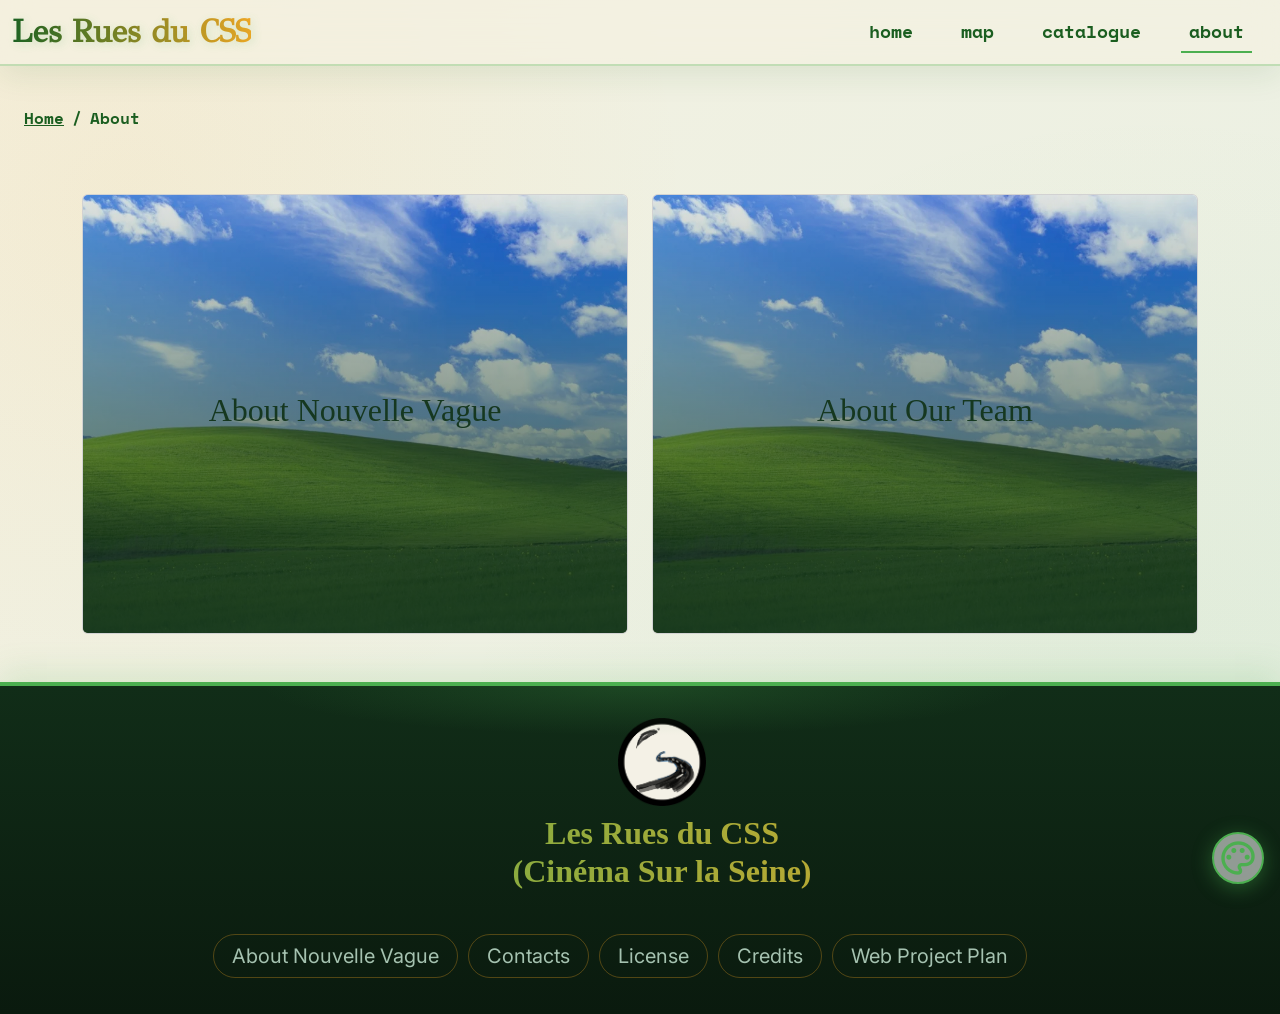
==== commit c77546c2: "added favicon and new logo image" ====
--- a/about.html
+++ b/about.html
@@ -5,6 +5,8 @@
         <meta name="viewport" content="width=device-width, initial-scale=1">
         <title>About</title>
         <link rel="icon" type="image/x-icon" href="images/S.png">
+        <link rel="icon" type="image/x-icon" href="img/S.svg">
+        
         <!--Per i google fonts-->
         <link rel="preconnect" href="https://fonts.googleapis.com">
         <link rel="preconnect" href="https://fonts.gstatic.com" crossorigin>
--- a/styles/solarpunk_theme.css
+++ b/styles/solarpunk_theme.css
@@ -311,6 +311,10 @@
 
 .pill span { color: inherit; font-weight: 600; }
 
+.progress {
+    width: 95%;
+}
+
 .progress-bar {
     background: linear-gradient(90deg, var(--primary-bright), var(--secondary)) !important;
     box-shadow: 0 0 15px var(--primary-bright);
@@ -466,6 +470,15 @@
     border: none;
 }
 
+.leaflet-popup-content {
+  display: flex;
+  justify-content: center;
+}
+
+.leaflet-popup-content .card {
+  max-width: 100%; /* Prevents the card from overflowing the popup */
+}
+
 #map .card .card-body button{
     background: linear-gradient(135deg, var(--primary), var(--primary-bright));
     color: #ffffff;
@@ -485,6 +498,29 @@
 #info-panel #img-div img{
     max-height: 400px;
     margin: auto;
+}
+
+#info-panel button{
+    background: linear-gradient(135deg, var(--primary), var(--primary-bright));
+    color: #ffffff;
+    border: none;
+    margin-top: 10px;
+    padding: 2px 8px !important;
+}
+
+#info-panel button:hover{
+    background: linear-gradient(135deg, var(--secondary), var(--accent-brass));
+    box-shadow: var(--glow-gold);
+}
+
+#info-panel #button-row {
+    display: flex;
+    justify-content: center; /* Centers the button horizontally */
+}
+
+#info-panel #btn-film {
+    width: fit-content; /* Makes the button only as wide as its text */
+    padding: 0.2rem 4rem !important;
 }
 
 #map .leaflet-popup-content .card{
@@ -973,6 +1009,10 @@
     }
 }
 
+.tour-container #nextPrevRow {
+   margin-bottom: 3rem; 
+}
+
 
 /* Fix della struttura del Menu dei Temi in basso a destra */
 .theme {
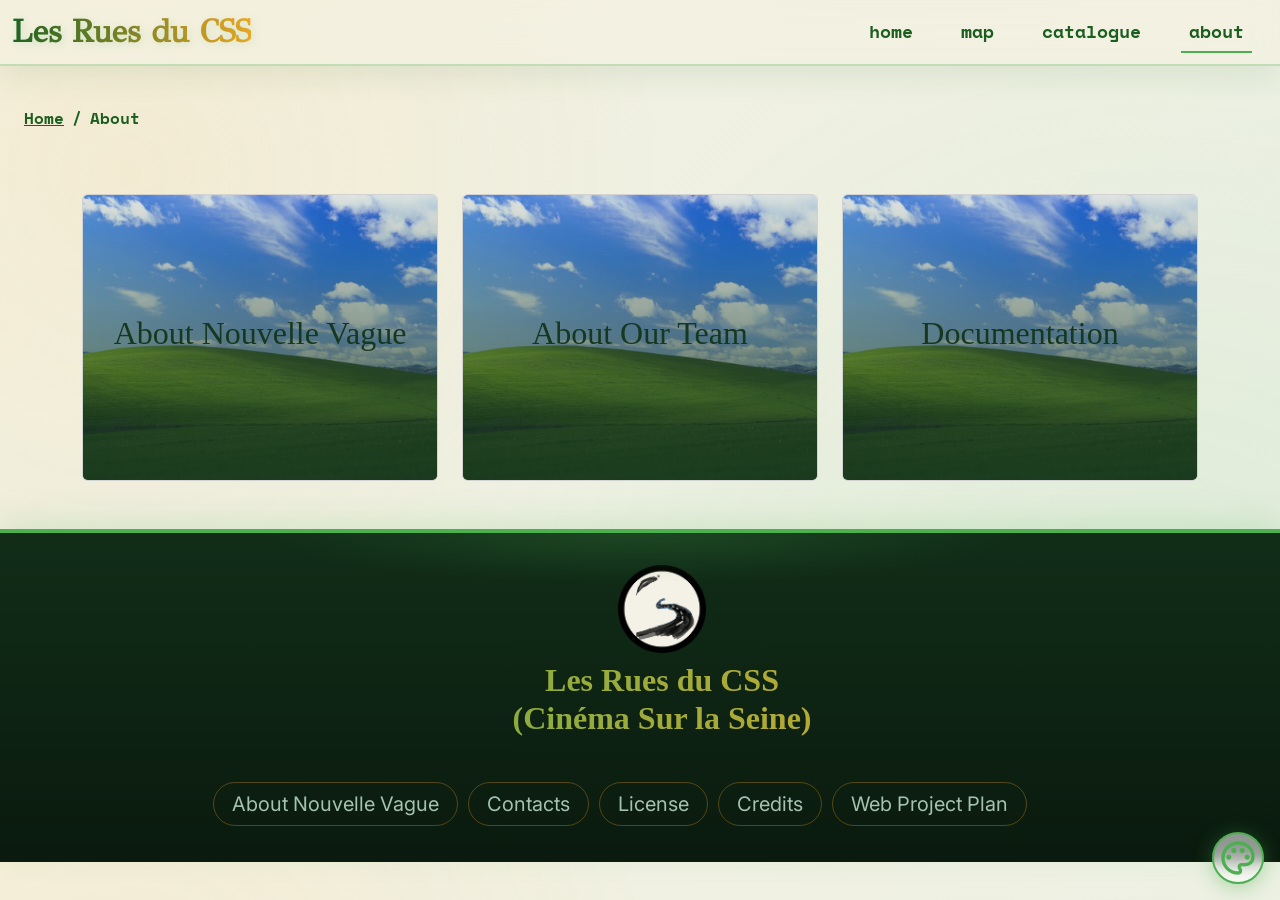
==== commit ffa1bd6e: "Added documentation html" ====
--- a/about.html
+++ b/about.html
@@ -79,26 +79,39 @@
             </div>
 
             <div class="container">
-                <div class= "row align-items-center justify-content-space-between my-4 gx-md-4 gy-4">
+                <div class="row align-items-center justify-content-center my-4 gx-md-4 gy-4">
                     
-                    <!--prima immagine cliccabile con link a About nouvelle Vague-->
-                        <div class="col-md-6 col-12">
-                            <div class="card p-0 about_card">
-                                <a href="about_nouvelle_vague.html">
-                                    <img class="img-fluid object-fit-cover" src="img/generic_bg.png" alt="Card image">
-                                    <div class="card-img-overlay d-flex align-items-center justify-content-center">
-                                        <h2 class="card-title">About Nouvelle Vague</h2>
-                                    </div>
-                                </a>
-                            </div>
+                    <!-- prima immagine cliccabile con link a About nouvelle Vague -->
+                    <div class="col-lg-4 col-md-6 col-12">
+                        <div class="card p-0 about_card">
+                            <a href="about_nouvelle_vague.html">
+                                <img class="img-fluid object-fit-cover" src="img/generic_bg.png" alt="About Nouvelle Vague">
+                                <div class="card-img-overlay d-flex align-items-center justify-content-center">
+                                    <h2 class="card-title text-center">About Nouvelle Vague</h2>
+                                </div>
+                            </a>
                         </div>
+                    </div>
 
-                    <div class="col-md-6 col-12">    
+                    <!-- seconda immagine cliccabile con link a About Our Team -->
+                    <div class="col-lg-4 col-md-6 col-12">    
                         <div class="card p-0 about_card">
                             <a href="about_our_team.html">
-                                <img class="img-fluid" src="img/generic_bg.png" alt="Card image">
+                                <img class="img-fluid" src="img/generic_bg.png" alt="About Our Team">
                                 <div class="card-img-overlay d-flex align-items-center justify-content-center">
-                                    <h2 class="card-title">About Our Team</h2>
+                                    <h2 class="card-title text-center">About Our Team</h2>
+                                </div>
+                            </a>
+                        </div> 
+                    </div>   
+
+                    <!-- terza immagine cliccabile con link a Technical Documentation -->
+                    <div class="col-lg-4 col-md-6 col-12">    
+                        <div class="card p-0 about_card">
+                            <a href="documentation.html">
+                                <img class="img-fluid" src="img/generic_bg.png" alt="Project Documentation">
+                                <div class="card-img-overlay d-flex align-items-center justify-content-center">
+                                    <h2 class="card-title text-center">Documentation</h2>
                                 </div>
                             </a>
                         </div> 
@@ -135,10 +148,10 @@
                             
                             <li class="w-100 d-lg-none"></li>
 
-                            <li class="nav-item mt-2 mt-lg-0"><a class="nav-link" href="about_us.html">Credits</a></li>
+                            <li class="nav-item mt-2 mt-lg-0"><a class="nav-link" href="about_our_team.html">Credits</a></li>
                             <li class="nav-item mt-2 mt-lg-0"><a class="pipe nav-link">|</a></li>
                             
-                            <li class="nav-item mt-2 mt-lg-0"><a class="nav-link" href="#">Web Project Plan</a></li>
+                            <li class="nav-item mt-2 mt-lg-0"><a class="nav-link" href="documentation.html">Web Project Plan</a></li>
                             
                         </ul>                        
                     </div>
--- a/styles/solarpunk_theme.css
+++ b/styles/solarpunk_theme.css
@@ -907,28 +907,50 @@
    ========================================================================== */
 
 /* Elementi Strong - Radicati a terra */
-#about_NV_text_content strong {
+#about_NV_text_content strong,
+#documentation_text_content strong {
     color: var(--primary); /* Verde foresta scuro per non appesantire */
     font-weight: 800;
 }
 
-#about_NV_text_content h2 {
+#about_NV_text_content h2,
+#documentation_text_content h2 {
     font-size: clamp(1.5rem, 1.2rem + 1.5vw, 2.25rem);    
     font-weight: 400;
-}
-
-#about_NV_text_content h2:not(#revolution){
+    color: var(--primary);
+}
+
+#documentation_text_content h3 {
+    font-size: clamp(1.2rem, 1rem + 0.8vw, 1.6rem);
+    font-weight: 600;
+    color: var(--text-color);
+    margin-top: 1.5rem;
+    margin-bottom: 0.75rem;
+}
+
+#documentation_text_content h4 {
+    font-size: 1.15rem;
+    font-weight: 600;
+    color: var(--primary-bright);
+    margin-top: 1.2rem;
+}
+
+#about_NV_text_content h2:not(#revolution),
+#documentation_text_content h2:not(:first-of-type) {
     padding-top: 2.5rem;
 }
 
-#about_NV_text_content p{
+#about_NV_text_content p,
+#documentation_text_content p,
+#documentation_text_content li {
     font-size: clamp(1rem, 0.9rem + 0.3vw, 1.25rem);
     line-height: 1.6;    
     font-weight: 400;
 }
 
 /* Link nel testo - Gialli e sottolineati di default */
-#about_NV_text_content a {
+#about_NV_text_content a,
+#documentation_text_content a {
     color: var(--secondary);
     text-decoration: underline; 
     text-decoration-color: rgba(245, 166, 35, 0.6); /* Sottolineatura giallo-oro leggermente trasparente */
@@ -937,7 +959,8 @@
 }
 
 /* Hover dei Link - Effetto bagliore solare/neon */
-#about_NV_text_content a:hover {
+#about_NV_text_content a:hover,
+#documentation_text_content a:hover {
     color: #f5a623; /* Diventa leggermente più chiaro/dorato al passaggio */
     text-decoration-color: var(--accent-brass);
     text-decoration-thickness: 2px; /* La linea diventa un po' più spessa */
@@ -946,6 +969,81 @@
     text-shadow: 
         0 0 8px rgba(245, 166, 35, 0.8),
         0 0 15px rgba(245, 166, 35, 0.4);
+}
+
+/* Code blocks & pre in Solarpunk */
+#documentation_text_content pre {
+    background: var(--glass-bg);
+    border: 1px solid var(--glass-border);
+    border-left: 4px solid var(--primary-bright);
+    border-radius: 12px;
+    padding: 1.2rem;
+    box-shadow: var(--glass-shadow);
+    backdrop-filter: blur(8px);
+    overflow-x: auto;
+    font-family: "Space Mono", monospace;
+    font-size: 0.9rem;
+    color: var(--text-color);
+}
+
+#documentation_text_content code {
+    font-family: "Space Mono", monospace;
+    color: var(--primary);
+    background: rgba(76, 175, 80, 0.12);
+    padding: 0.15rem 0.45rem;
+    border-radius: 6px;
+    font-size: 0.9em;
+}
+
+#documentation_text_content pre code {
+    background: transparent;
+    padding: 0;
+    color: inherit;
+    font-size: inherit;
+}
+
+/* Blockquote in Solarpunk */
+#documentation_text_content blockquote {
+    background: var(--glass-bg);
+    border-left: 4px solid var(--secondary);
+    border-radius: 0 12px 12px 0;
+    padding: 1rem 1.5rem;
+    margin: 1.5rem 0;
+    box-shadow: var(--glass-shadow);
+    backdrop-filter: blur(8px);
+}
+
+/* Tables in Solarpunk */
+#documentation_text_content .table {
+    background: var(--glass-bg);
+    border: 1px solid var(--glass-border);
+    border-radius: 12px;
+    overflow: hidden;
+    color: var(--text-color);
+    box-shadow: var(--glass-shadow);
+}
+
+#documentation_text_content .table thead th {
+    background: rgba(76, 175, 80, 0.2);
+    color: var(--primary);
+    font-family: "Space Mono", monospace;
+    font-weight: 700;
+    border-bottom: 2px solid var(--primary-bright);
+}
+
+#documentation_text_content .table td,
+#documentation_text_content .table th {
+    padding: 0.75rem 1rem;
+    border-color: rgba(76, 175, 80, 0.15);
+}
+
+/* Documentation metadata & highlight card */
+.doc-academic-card {
+    background: var(--glass-bg);
+    border: 1px solid var(--glass-border);
+    border-radius: 16px;
+    box-shadow: var(--glass-shadow);
+    backdrop-filter: blur(12px);
 }
 
 /* ==========================================================================
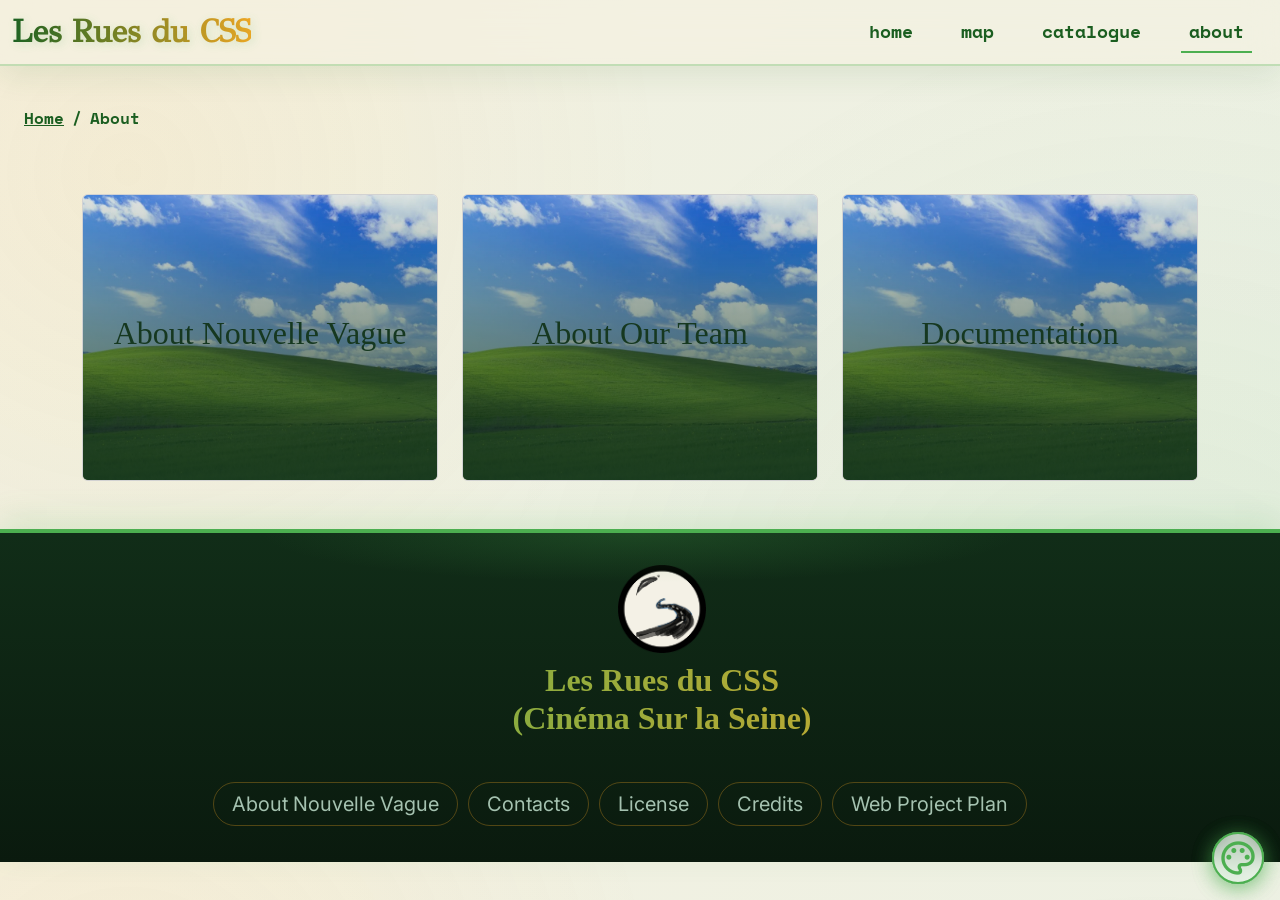
==== commit 221c1fc6: "fixed about nv images, added tooltips to palette, added role definition to about our team" ====
--- a/about.html
+++ b/about.html
@@ -29,20 +29,39 @@
     <body data-page="about">
 
         <div class="theme">
-                <div class="closeTheme">
-                    <div class="blur-background"></div>
-                    <span class="material-symbols-outlined p-1">palette</span></div>
-                <div class="openTheme">
-                    <div class="blur-background"></div>
-                    <span class="material-symbols-outlined p-1 d-block btn-tema" data-file="styles/mechanicum_theme.css">settings</span>
-                    <span class="material-symbols-outlined p-1 d-block btn-tema" data-file="styles/solarpunk_theme.css">clear_day</span>
-                    <span class="material-symbols-outlined p-1 d-block btn-tema" data-file="styles/nouvelle_vague_theme.css">videocam</span>
-                    <span class="material-symbols-outlined p-1 d-block btn-tema" data-file="styles/eighties_theme.css">monitor</span>
-                    <span class="material-symbols-outlined p-1 d-block btn-tema" data-file="styles/futurism_theme.css">flash_on</span>
-                    <span class="material-symbols-outlined p-1 d-block btn-tema" data-file="styles/rococo_theme.css">spa</span>
-                    <span class="material-symbols-outlined p-1 d-block btn-chiudi">palette</span>
-                </div>
+            <div class="closeTheme">
+                <div class="blur-background"></div>
+                <span class="material-symbols-outlined p-1" title="Open themes palette">palette</span>
             </div>
+            <div class="openTheme">
+                <div class="blur-background"></div>
+                <span class="material-symbols-outlined p-1 d-block btn-tema" data-file="styles/mechanicum_theme.css" title="Mechanicum">settings</span>
+                <span class="material-symbols-outlined p-1 d-block btn-tema" data-file="styles/solarpunk_theme.css" title="Solarpunk">clear_day</span>
+                <span class="material-symbols-outlined p-1 d-block btn-tema" data-file="styles/nouvelle_vague_theme.css" title="Nouvelle Vague">videocam</span>
+                <span class="material-symbols-outlined p-1 d-block btn-tema" data-file="styles/eighties_theme.css" title="80s">monitor</span>
+                <span class="material-symbols-outlined p-1 d-block btn-tema" data-file="styles/futurism_theme.css" title="Futurism">flash_on</span>
+                <span class="material-symbols-outlined p-1 d-block btn-tema" data-file="styles/rococo_theme.css" title="Rococò">spa</span>
+                <span class="material-symbols-outlined p-1 d-block btn-chiudi" title="Close themes palette">palette</span>
+            </div>
+            
+        </div>
+        
+        <div class="theme">
+            <div class="closeTheme">
+                <div class="blur-background"></div>
+                <span class="material-symbols-outlined p-1" title="Open themes palette">palette</span>
+            </div>
+            <div class="openTheme">
+                <div class="blur-background"></div>
+                <span class="material-symbols-outlined p-1 d-block btn-tema" data-file="styles/mechanicum_theme.css" title="Mechanicum">settings</span>
+                <span class="material-symbols-outlined p-1 d-block btn-tema" data-file="styles/solarpunk_theme.css" title="Solarpunk">clear_day</span>
+                <span class="material-symbols-outlined p-1 d-block btn-tema" data-file="styles/nouvelle_vague_theme.css" title="Nouvelle Vague">videocam</span>
+                <span class="material-symbols-outlined p-1 d-block btn-tema" data-file="styles/eighties_theme.css" title="80s">monitor</span>
+                <span class="material-symbols-outlined p-1 d-block btn-tema" data-file="styles/futurism_theme.css" title="Futurism">flash_on</span>
+                <span class="material-symbols-outlined p-1 d-block btn-tema" data-file="styles/rococo_theme.css" title="Rococò">spa</span>
+                <span class="material-symbols-outlined p-1 d-block btn-chiudi" title="Close themes palette">palette</span>
+            </div>
+        </div>
 
         <!--navbar-->
         <nav class="navbar navbar-expand-lg">
--- a/styles/solarpunk_theme.css
+++ b/styles/solarpunk_theme.css
@@ -1038,12 +1038,110 @@
 }
 
 /* Documentation metadata & highlight card */
-.doc-academic-card {
+.doc-academic-card,
+.doc-challenge-card {
     background: var(--glass-bg);
     border: 1px solid var(--glass-border);
+    border-left: 5px solid var(--primary-bright);
     border-radius: 16px;
     box-shadow: var(--glass-shadow);
     backdrop-filter: blur(12px);
+    color: var(--text-color);
+}
+
+.doc-challenge-card h4 {
+    color: var(--primary) !important;
+    font-family: "Playfair Display", serif;
+    font-size: 1.15rem;
+    font-weight: 700;
+    margin-bottom: 0.5rem;
+}
+
+.doc-challenge-card p {
+    color: var(--text-color) !important;
+    font-size: 0.95rem;
+    line-height: 1.5;
+}
+
+.doc-badge {
+    background: rgba(76, 175, 80, 0.15);
+    color: var(--primary);
+    border: 1px solid rgba(76, 175, 80, 0.3);
+    border-radius: 8px;
+    font-family: "Space Mono", monospace;
+    font-weight: normal;
+}
+
+.doc-btn-outline {
+    background: transparent;
+    color: var(--primary);
+    border: 2px solid var(--primary);
+    border-radius: 8px;
+    font-weight: 600;
+    transition: all 0.3s ease;
+}
+
+.doc-btn-outline:hover {
+    background: var(--primary);
+    color: #ffffff;
+}
+
+.doc-btn-primary {
+    background: var(--primary);
+    color: #ffffff;
+    border: 2px solid var(--primary);
+    border-radius: 8px;
+    font-weight: 600;
+    transition: all 0.3s ease;
+}
+
+.doc-btn-primary:hover {
+    background: var(--primary-bright);
+    border-color: var(--primary-bright);
+    color: #ffffff;
+}
+
+/* --- IMMAGINI STILE WIKIPEDIA --- */
+
+#about_NV_text_content h2 {
+    clear: both;
+    padding-top: 1rem; 
+}
+
+.wiki-img-right, .wiki-img-left {
+    width: 100%; /* Su schermi piccoli (mobile) l'immagine prende tutto lo spazio per non schiacciare il testo */
+    max-width: 350px; /* Limita la larghezza massima per non farle diventare enormi */
+    margin-bottom: 1.5rem;
+}
+
+/* Le immagini interne si devono adattare al contenitore fluido */
+.wiki-img-right img, .wiki-img-left img {
+    width: 100%;
+    height: auto;
+    display: block;
+}
+
+@media (min-width: 768px) {
+    .wiki-img-right {
+        float: right;
+        margin-left: 1.5rem;
+        width: 35%; 
+        max-width: 300px; /* L'immagine cresce col 35%, ma si ferma a 380px */
+    }
+    
+    .wiki-img-left {
+        float: left;
+        margin-right: 1.5rem;
+        width: 35%; 
+        max-width: 300px; /* L'immagine cresce col 35%, ma si ferma a 380px */
+    }
+}
+
+/* Assicura che la didascalia (figcaption o card-body) non superi l'immagine */
+.wiki-img-right figcaption, .wiki-img-left figcaption,
+.wiki-img-right .card-body, .wiki-img-left .card-body {
+    width: 100%;
+    box-sizing: border-box;
 }
 
 /* ==========================================================================
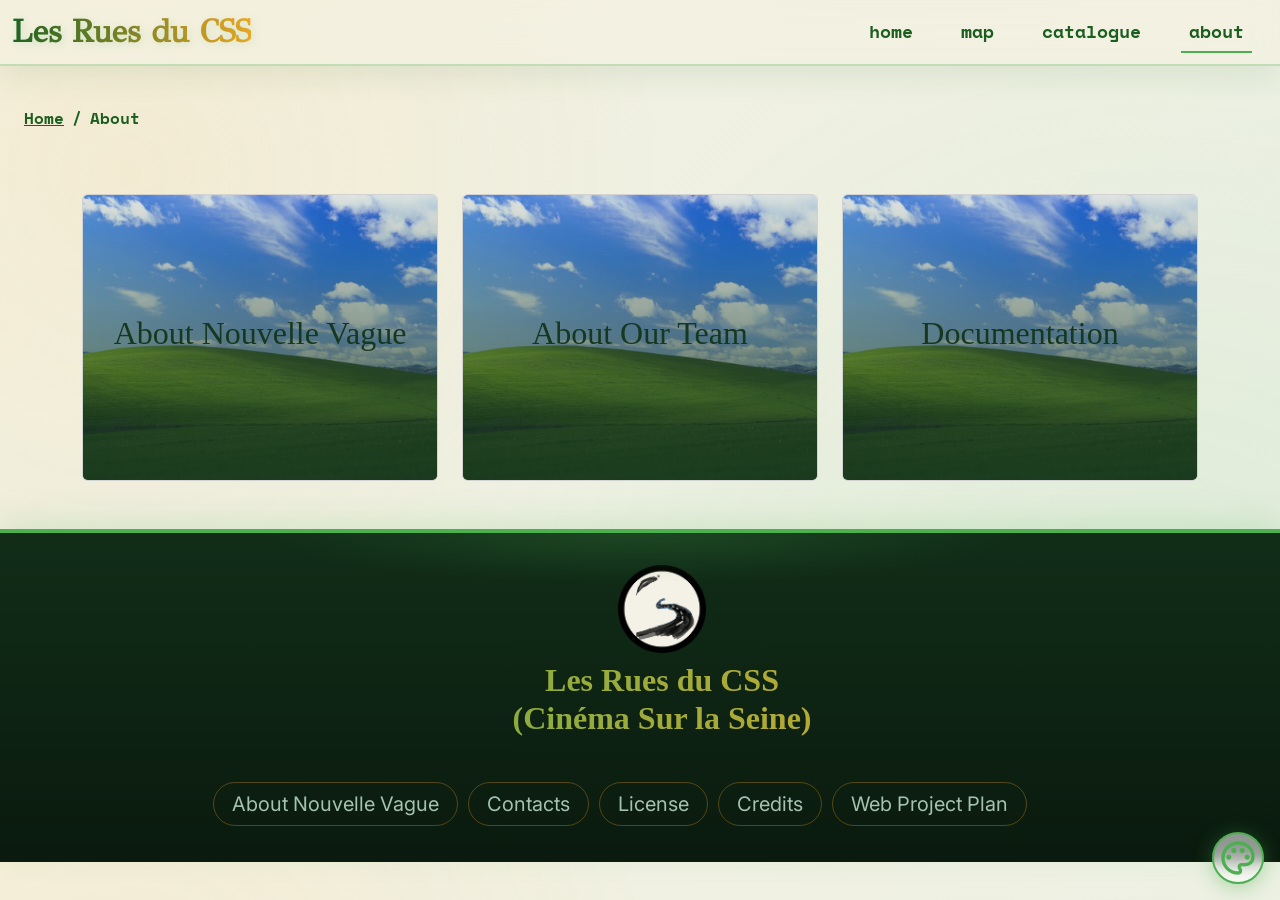
==== commit 8303b98e: "modifiche varie a un po' di cose" ====
--- a/about.html
+++ b/about.html
@@ -4,47 +4,23 @@
         <meta charset="utf-8">
         <meta name="viewport" content="width=device-width, initial-scale=1">
         <title>About</title>
-        <link rel="icon" type="image/x-icon" href="images/S.png">
         <link rel="icon" type="image/x-icon" href="img/S.svg">
         
-        <!--Per i google fonts-->
         <link rel="preconnect" href="https://fonts.googleapis.com">
         <link rel="preconnect" href="https://fonts.gstatic.com" crossorigin>
         <link rel="stylesheet" href="https://fonts.googleapis.com/css2?family=Material+Symbols+Outlined">
         <link href="https://fonts.googleapis.com/css2?family=Anton&family=GFS+Didot&family=Inter:ital,opsz,wght@0,14..32,100..900;1,14..32,100..900&family=Montserrat:ital,wght@0,100..900;1,100..900&family=Pinyon+Script&family=Playfair:ital,opsz,wght@0,5..1200,300..900;1,5..1200,300..900&family=Space+Mono:ital,wght@0,400;0,700;1,400;1,700&family=VT323&display=swap" rel="stylesheet">
-        <!--Per le bootstrap icons-->
         <link rel="stylesheet" href="https://cdn.jsdelivr.net/npm/bootstrap-icons@1.11.3/font/bootstrap-icons.min.css">
 
-        <!--Link bootstrap-->
         <link href="https://cdn.jsdelivr.net/npm/bootstrap@5.3.8/dist/css/bootstrap.min.css" rel="stylesheet" integrity="sha384-sRIl4kxILFvY47J16cr9ZwB07vP4J8+LH7qKQnuqkuIAvNWLzeN8tE5YBujZqJLB" crossorigin="anonymous">
         
-        <!--Script bootstrap-->
         <script src="script/scripts.js" defer></script>
         <script src="https://cdn.jsdelivr.net/npm/bootstrap@5.3.8/dist/js/bootstrap.bundle.min.js" integrity="sha384-FKyoEForCGlyvwx9Hj09JcYn3nv7wiPVlz7YYwJrWVcXK/BmnVDxM+D2scQbITxI" crossorigin="anonymous"></script>
         
-       <!--nostro css--> 
         <link id="stylesheet_file" rel="stylesheet"  href="styles/solarpunk_theme.css">
 
     </head>
     <body data-page="about">
-
-        <div class="theme">
-            <div class="closeTheme">
-                <div class="blur-background"></div>
-                <span class="material-symbols-outlined p-1" title="Open themes palette">palette</span>
-            </div>
-            <div class="openTheme">
-                <div class="blur-background"></div>
-                <span class="material-symbols-outlined p-1 d-block btn-tema" data-file="styles/mechanicum_theme.css" title="Mechanicum">settings</span>
-                <span class="material-symbols-outlined p-1 d-block btn-tema" data-file="styles/solarpunk_theme.css" title="Solarpunk">clear_day</span>
-                <span class="material-symbols-outlined p-1 d-block btn-tema" data-file="styles/nouvelle_vague_theme.css" title="Nouvelle Vague">videocam</span>
-                <span class="material-symbols-outlined p-1 d-block btn-tema" data-file="styles/eighties_theme.css" title="80s">monitor</span>
-                <span class="material-symbols-outlined p-1 d-block btn-tema" data-file="styles/futurism_theme.css" title="Futurism">flash_on</span>
-                <span class="material-symbols-outlined p-1 d-block btn-tema" data-file="styles/rococo_theme.css" title="Rococò">spa</span>
-                <span class="material-symbols-outlined p-1 d-block btn-chiudi" title="Close themes palette">palette</span>
-            </div>
-            
-        </div>
         
         <div class="theme">
             <div class="closeTheme">
@@ -63,7 +39,6 @@
             </div>
         </div>
 
-        <!--navbar-->
         <nav class="navbar navbar-expand-lg">
             <div class="container-fluid">
                 <a href="index.html" id="logo-link"><span class="col-auto navbar-text">Les Rues du CSS</span></a>
@@ -88,9 +63,7 @@
                 </div>
             </div>
         </nav>
-        <!--contenuto della pagina-->
         <section class="page_content py-4 m-0">
-            <!--BREADCRUMBS-->
             <div class="breadcrumbs d-flex ps-4 py-3 gap-2">
                 <a href="index.html">Home</a>
                 <p class="mb-0">/</p>
@@ -100,7 +73,6 @@
             <div class="container">
                 <div class="row align-items-center justify-content-center my-4 gx-md-4 gy-4">
                     
-                    <!-- prima immagine cliccabile con link a About nouvelle Vague -->
                     <div class="col-lg-4 col-md-6 col-12">
                         <div class="card p-0 about_card">
                             <a href="about_nouvelle_vague.html">
@@ -112,7 +84,6 @@
                         </div>
                     </div>
 
-                    <!-- seconda immagine cliccabile con link a About Our Team -->
                     <div class="col-lg-4 col-md-6 col-12">    
                         <div class="card p-0 about_card">
                             <a href="about_our_team.html">
@@ -124,7 +95,6 @@
                         </div> 
                     </div>   
 
-                    <!-- terza immagine cliccabile con link a Technical Documentation -->
                     <div class="col-lg-4 col-md-6 col-12">    
                         <div class="card p-0 about_card">
                             <a href="documentation.html">
@@ -139,8 +109,7 @@
                 </div>
             </div>
         </section>
-        <!--FOOTER-->
-            <footer class="container-fluid col-12">
+        <footer class="container-fluid col-12">
             <div class="row py-5 ps-2 py-sm-3">
                 <div class="logo-footer col-xl-4 col-xxl-3 col-12 ps-xl-5 py-3">
                     <div class="logo-img row justify-content-center justify-content-xl-start">
